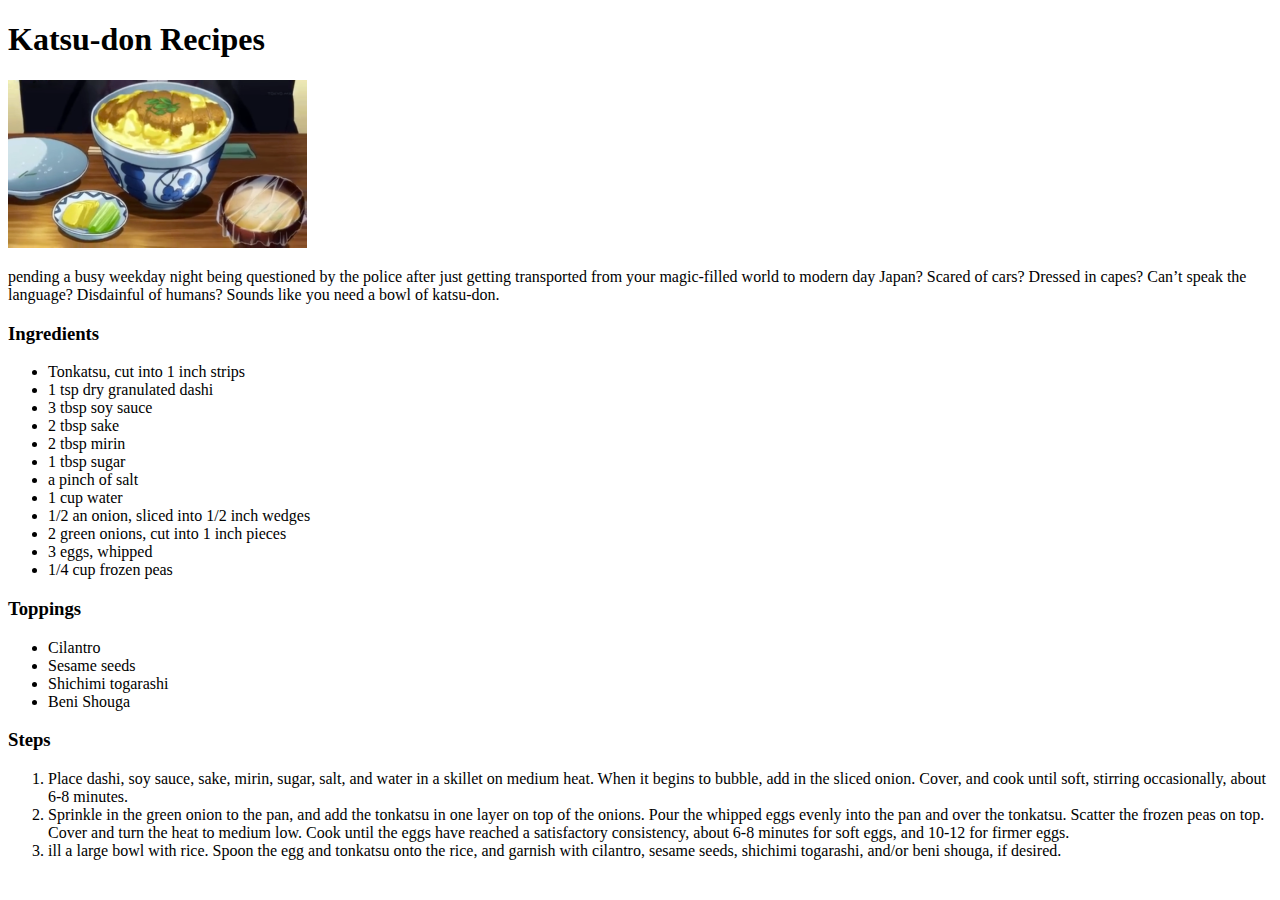
==== recipes/katsudon.html @ c1c5c3a4 "Add two more recipes in the project" ====
<!DOCTYPE html>
<html lang="en">
<head>
    <meta charset="UTF-8">
    <meta name="viewport" content="width=device-width, initial-scale=1.0">
    <title>Katsu-don</title>
</head>
<body>
    
    <h1>Katsu-don Recipes</h1>
    <img src="./images/Katsu-don.png" alt="A picture of Katsu-don in anime.">
    <p>pending a busy weekday night being questioned by the police after just getting transported from your magic-filled world to modern day Japan? Scared of cars? Dressed in capes? Can’t speak the language? Disdainful of humans? Sounds like you need a bowl of katsu-don.</p>

    <h3>Ingredients</h3>
    <ul>
        <li>Tonkatsu, cut into 1 inch strips</li>
        <li>1 tsp dry granulated dashi</li>
        <li>3 tbsp soy sauce</li>
        <li>2 tbsp sake</li>
        <li>2 tbsp mirin</li>
        <li>1 tbsp sugar</li>
        <li>a pinch of salt</li>
        <li>1 cup water</li>
        <li>1/2 an onion, sliced into 1/2 inch wedges</li>
        <li>2 green onions, cut into 1 inch pieces</li>
        <li>3 eggs, whipped</li>
        <li>1/4 cup frozen peas</li>
    </ul>

    <h3>Toppings</h3>
    <ul>
        <li>Cilantro</li>
        <li>Sesame seeds</li>
        <li>Shichimi togarashi</li>
        <li>Beni Shouga</li>
    </ul>

    <h3>Steps</h3>
    <ol>
        <li>Place dashi, soy sauce, sake, mirin, sugar, salt, and water in a skillet on medium heat. When it begins to bubble, add in the sliced onion. Cover, and cook until soft, stirring occasionally, about 6-8 minutes.</li>
        <li>Sprinkle in the green onion to the pan, and add the tonkatsu in one layer on top of the onions. Pour the whipped eggs evenly into the pan and over the tonkatsu. Scatter the frozen peas on top. Cover and turn the heat to medium low. Cook until the eggs have reached a satisfactory consistency, about 6-8 minutes for soft eggs, and 10-12 for firmer eggs.</li>
        <li>ill a large bowl with rice. Spoon the egg and tonkatsu onto the rice, and garnish with cilantro, sesame seeds, shichimi togarashi, and/or beni shouga, if desired.</li>
    </ol>

</body>
</html>
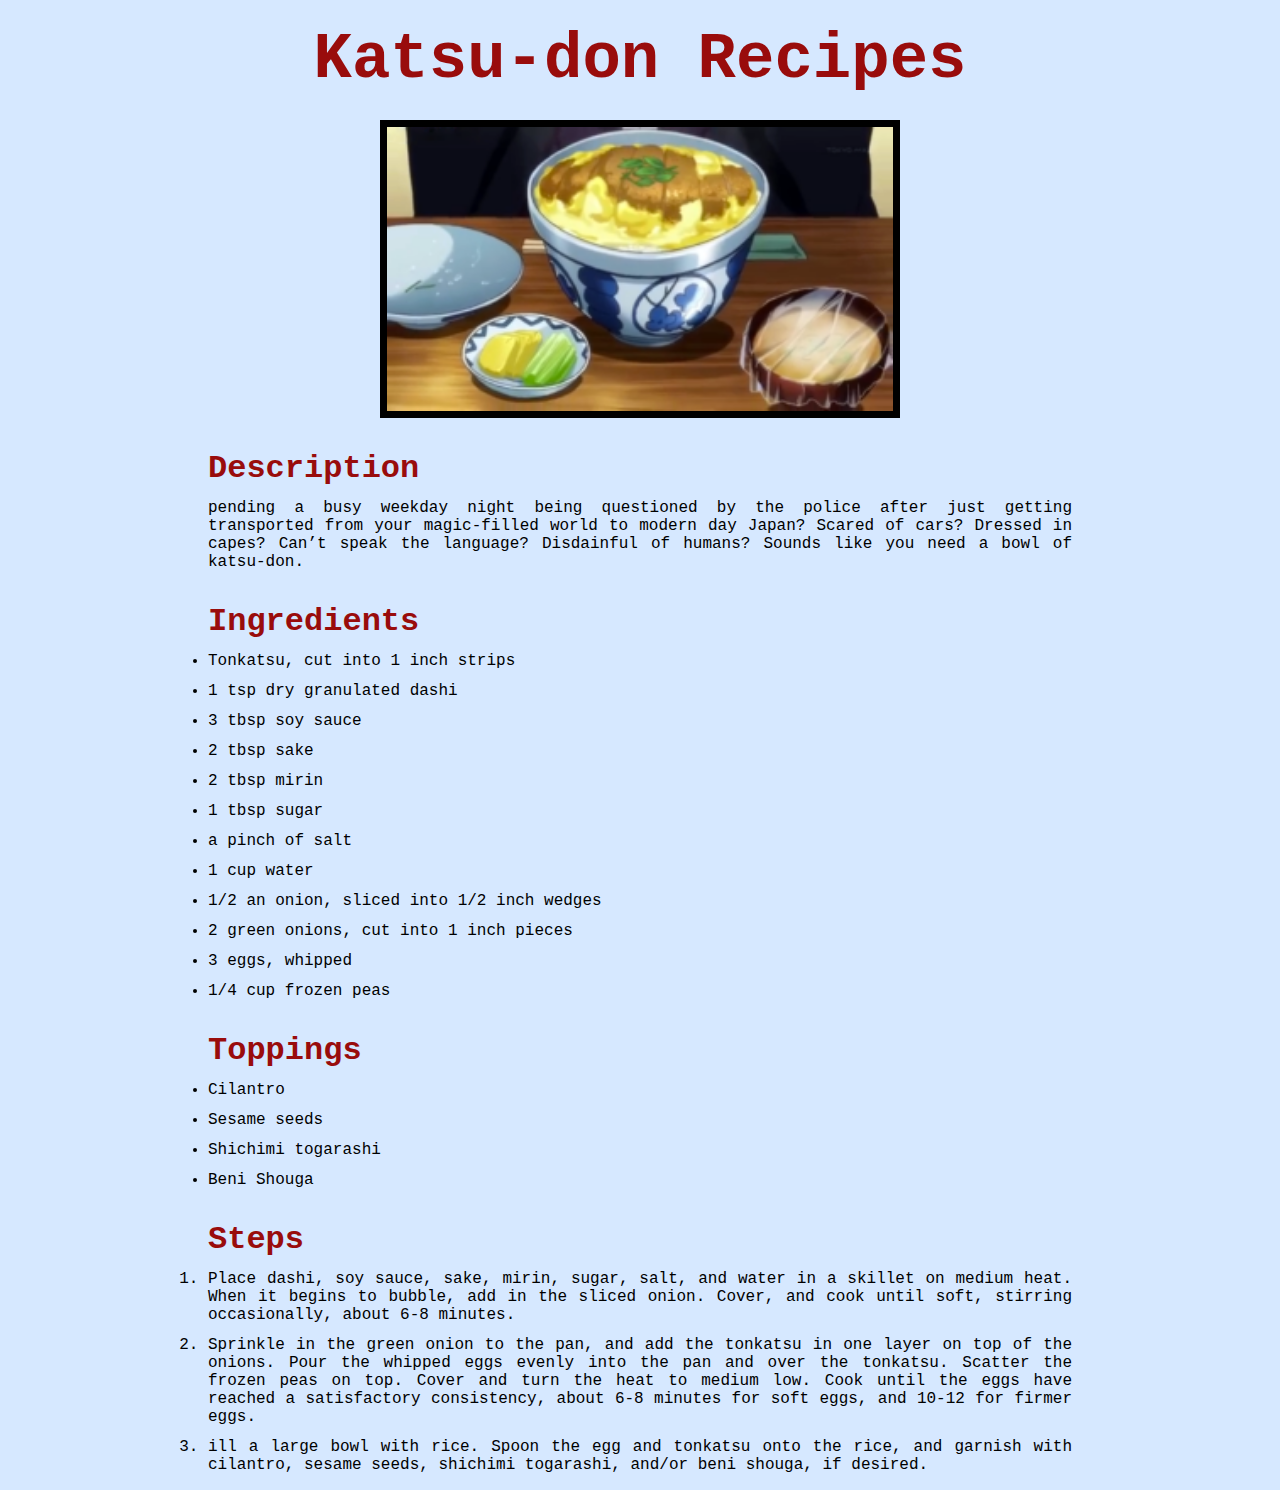
==== commit c467440e: "Fix overall layout of all pages" ====
--- a/recipes/katsudon.html
+++ b/recipes/katsudon.html
@@ -4,43 +4,57 @@
     <meta charset="UTF-8">
     <meta name="viewport" content="width=device-width, initial-scale=1.0">
     <title>Katsu-don</title>
+    <link rel="stylesheet" href="../sytles.css">
 </head>
 <body>
+
+    <div class="main">
+        <h1>Katsu-don Recipes</h1>
+        <img src="./images/Katsu-don.png" alt="A picture of Katsu-don in anime.">
+        <div class="sections">
+            <h3>Description</h3>
+            <p>pending a busy weekday night being questioned by the police after just getting transported from your magic-filled world to modern day Japan? Scared of cars? Dressed in capes? Can’t speak the language? Disdainful of humans? Sounds like you need a bowl of katsu-don.</p>
+        </div>
+
+       <div class="sections">
+        <h3>Ingredients</h3>
+        <ul>
+            <li>Tonkatsu, cut into 1 inch strips</li>
+            <li>1 tsp dry granulated dashi</li>
+            <li>3 tbsp soy sauce</li>
+            <li>2 tbsp sake</li>
+            <li>2 tbsp mirin</li>
+            <li>1 tbsp sugar</li>
+            <li>a pinch of salt</li>
+            <li>1 cup water</li>
+            <li>1/2 an onion, sliced into 1/2 inch wedges</li>
+            <li>2 green onions, cut into 1 inch pieces</li>
+            <li>3 eggs, whipped</li>
+            <li>1/4 cup frozen peas</li>
+        </ul>
+       </div>
+
+       <div class="sections">
+        <h3>Toppings</h3>
+        <ul>
+            <li>Cilantro</li>
+            <li>Sesame seeds</li>
+            <li>Shichimi togarashi</li>
+            <li>Beni Shouga</li>
+        </ul>
+       </div>
+
+       <div class="sections">
+        <h3>Steps</h3>
+        <ol>
+            <li>Place dashi, soy sauce, sake, mirin, sugar, salt, and water in a skillet on medium heat. When it begins to bubble, add in the sliced onion. Cover, and cook until soft, stirring occasionally, about 6-8 minutes.</li>
+            <li>Sprinkle in the green onion to the pan, and add the tonkatsu in one layer on top of the onions. Pour the whipped eggs evenly into the pan and over the tonkatsu. Scatter the frozen peas on top. Cover and turn the heat to medium low. Cook until the eggs have reached a satisfactory consistency, about 6-8 minutes for soft eggs, and 10-12 for firmer eggs.</li>
+            <li>ill a large bowl with rice. Spoon the egg and tonkatsu onto the rice, and garnish with cilantro, sesame seeds, shichimi togarashi, and/or beni shouga, if desired.</li>
+        </ol>
+       </div>
+
+    </div>
     
-    <h1>Katsu-don Recipes</h1>
-    <img src="./images/Katsu-don.png" alt="A picture of Katsu-don in anime.">
-    <p>pending a busy weekday night being questioned by the police after just getting transported from your magic-filled world to modern day Japan? Scared of cars? Dressed in capes? Can’t speak the language? Disdainful of humans? Sounds like you need a bowl of katsu-don.</p>
-
-    <h3>Ingredients</h3>
-    <ul>
-        <li>Tonkatsu, cut into 1 inch strips</li>
-        <li>1 tsp dry granulated dashi</li>
-        <li>3 tbsp soy sauce</li>
-        <li>2 tbsp sake</li>
-        <li>2 tbsp mirin</li>
-        <li>1 tbsp sugar</li>
-        <li>a pinch of salt</li>
-        <li>1 cup water</li>
-        <li>1/2 an onion, sliced into 1/2 inch wedges</li>
-        <li>2 green onions, cut into 1 inch pieces</li>
-        <li>3 eggs, whipped</li>
-        <li>1/4 cup frozen peas</li>
-    </ul>
-
-    <h3>Toppings</h3>
-    <ul>
-        <li>Cilantro</li>
-        <li>Sesame seeds</li>
-        <li>Shichimi togarashi</li>
-        <li>Beni Shouga</li>
-    </ul>
-
-    <h3>Steps</h3>
-    <ol>
-        <li>Place dashi, soy sauce, sake, mirin, sugar, salt, and water in a skillet on medium heat. When it begins to bubble, add in the sliced onion. Cover, and cook until soft, stirring occasionally, about 6-8 minutes.</li>
-        <li>Sprinkle in the green onion to the pan, and add the tonkatsu in one layer on top of the onions. Pour the whipped eggs evenly into the pan and over the tonkatsu. Scatter the frozen peas on top. Cover and turn the heat to medium low. Cook until the eggs have reached a satisfactory consistency, about 6-8 minutes for soft eggs, and 10-12 for firmer eggs.</li>
-        <li>ill a large bowl with rice. Spoon the egg and tonkatsu onto the rice, and garnish with cilantro, sesame seeds, shichimi togarashi, and/or beni shouga, if desired.</li>
-    </ol>
 
 </body>
 </html>--- a/sytles.css
+++ b/sytles.css
@@ -0,0 +1,63 @@
+* {
+    margin: 0;
+    padding: 0;
+    box-sizing: border-box;
+}
+
+
+/* STYLES FOR INDEX(MAIN) PAGE */
+
+#navigation {
+    margin-top: 64px;
+    text-align: center;
+}
+
+.nav_link {
+    background-color: rgb(153, 12, 12);
+    color: rgb(214, 232, 255);
+    font-size: 18px;
+    padding: 8px 24px;
+}
+
+/* END OF STYLES FOR INDEX */
+
+body {
+    font-family: 'Courier New', Courier, monospace;
+    background-color:rgb(214, 232, 255);
+}
+
+h1 {
+    font-size: 64px;
+    margin-block: 24px;
+    text-align: center;
+}
+
+.main {
+    width: 70%;
+    margin: 0 auto;
+}
+
+.main .sections {
+    padding: 16px;
+}
+
+h1, h3 {
+    color: rgb(153, 12, 12);
+}
+
+h3 {
+    font-size: 32px;
+}
+
+p, li {
+    margin-top: 12px;
+    text-align: justify;
+}
+
+img {
+    display: block;
+    border: 7px solid #000;
+    height: auto;
+    width: 520px;
+    margin: 16px auto;
+}